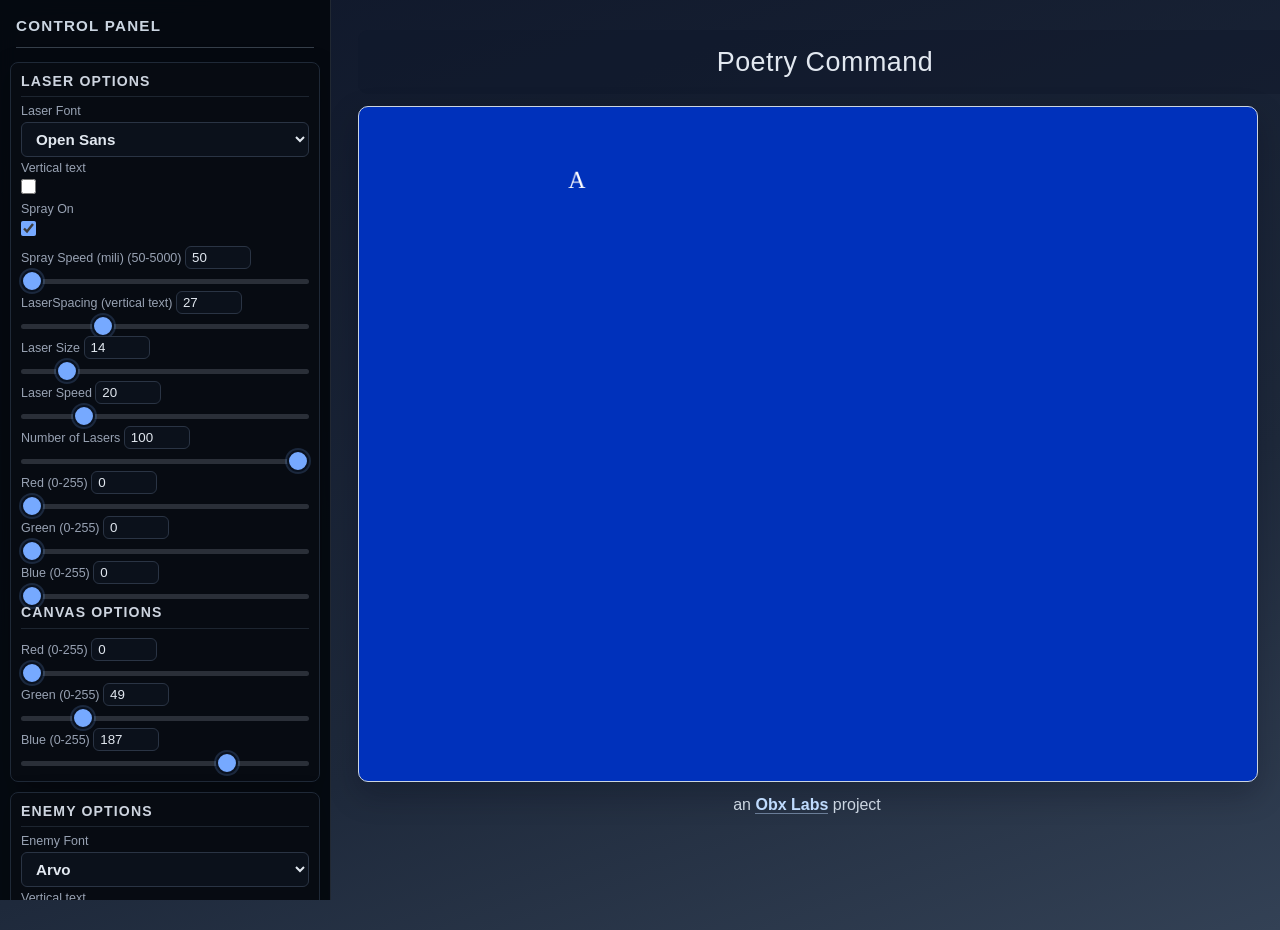
==== index-original-visual-design.html @ d194c836 "Add JSON settings system, presets UI, panel UX updates, and constitution text source" ====
<!DOCTYPE html>
<!-- saved from url=(0040)https://obxlabs.net/experiments/stamina/ -->
<html lang="en">

<head>
	<meta http-equiv="Content-Type" content="text/html; charset=UTF-8">

	<script src="./Jasons_Relative_Stamina_files/webfont.js"></script>
	<link href="./Jasons_Relative_Stamina_files/css" rel="stylesheet" type="text/css">
	<link href="./Jasons_Relative_Stamina_files/css(1)" rel="stylesheet" type="text/css">
	<link href="./Jasons_Relative_Stamina_files/css(2)" rel="stylesheet" type="text/css">
	<link href="./Jasons_Relative_Stamina_files/css(3)" rel="stylesheet" type="text/css">

	<link rel="stylesheet" type="text/css" href="./Jasons_Relative_Stamina_files/shootCSS2.css">
	<script src="./Jasons_Relative_Stamina_files/SAT.js"></script>
	<script src="./Jasons_Relative_Stamina_files/stamina_local_data.js" type="text/javascript"></script>
	<script src="./Jasons_Relative_Stamina_files/shoot_21b.js" type="text/javascript"></script>
	<title>Poetry Command</title>

	<style type="text/css">
		/* Copyright 2014-present Evernote Corporation. All rights reserved. */
		@keyframes caretBlink {
			from {
				opacity: 1.0;
			}

			to {
				opacity: 0.0;
			}
		}

		@keyframes rotateSpinner {
			from {
				transform: rotate(0deg);
			}

			to {
				transform: rotate(360deg);
			}
		}

		#text-tool-caret {
			animation-name: caretBlink;
			animation-iteration-count: infinite;
			animation-timing-function: cubic-bezier(1.0, 0, 0, 1.0);
			animation-duration: 1s;
		}

		#en-markup-loading-spinner {
			position: absolute;
			top: calc(50% - 16px);
			left: calc(50% - 16px);
			width: 32px;
			height: 32px;
		}

		#en-markup-loading-spinner img {
			position: relative;
			top: 0px;
			left: 0px;
			animation-name: rotateSpinner;
			animation-duration: 0.6s;
			animation-iteration-count: infinite;
			animation-timing-function: linear;
		}
	</style>
	<style type="text/css">
		/* Copyright 2014-present Evernote Corporation. All rights reserved. */
		.skitchToastBoxContainer {
			position: absolute;
			width: 100%;
			text-align: center;
			top: 30px;
			-webkit-user-select: none;
			-moz-user-select: none;
			pointer-events: none;
		}

		.skitchToastBox {
			width: 200px;
			height: 16px;
			padding: 12px;
			background-color: rgba(47, 55, 61, 0.95);
			border-radius: 4px;
			color: white;
			cursor: default;
			font-size: 10pt;
			text-shadow: 1px 1px 2px rgba(0, 0, 0, 0.32);
			font-family: 'Soleil', Helvetica, Arial, sans-serif;
			border: 2px rgba(255, 255, 255, 0.38) solid;
		}

		.lang-zh-cn .skitchToastBox {
			font-family: '微软雅黑', 'Microsoft YaHei', SimSun,
				'&#x30E1;&#x30A4;&#x30EA;&#x30AA;', Meiryo, 'MS PGothic', 'Soleil',
				Helvetica, Arial, sans-serif;
		}

		.lang-ja-jp .skitchToastBox {
			font-family: '&#x30E1;&#x30A4;&#x30EA;&#x30AA;', Meiryo, 'MS PGothic',
				'微软雅黑', 'Microsoft YaHei', SimSun, 'Soleil', Helvetica, Arial,
				sans-serif;
		}

		.skitchToast {
			padding-left: 20px;
			padding-right: 20px;
			display: inline-block;
			height: 10px;
			color: #f1f5f8;
			text-align: center;
		}

		.skitchVisible {
			/* Don't remove this class it's a hack used by the Evernote Clipper */
		}
	</style>
	<style type="text/css">
		/* Copyright 2014-present Evernote Corporation. All rights reserved. */

		@font-face {
			font-family: 'Soleil';
			src: url([data-uri]);
			font-weight: normal;
			font-style: normal;
		}
	</style>
	<style type="text/css">
		/* Copyright 2019-present Evernote Corporation. All rights reserved. */

		#en-markup-disabled {
			position: fixed;
			z-index: 9999;
			width: 100%;
			height: 100%;
			top: 0px;
			left: 0px;
			cursor: default;
			-webkit-user-select: none;
		}

		#en-markup-alert-container {
			position: absolute;
			z-index: 9999;
			width: 450px;
			left: calc(50% - 225px);
			top: calc(50% - 85px);
			background-color: white;
			box-shadow: 0 2px 7px 1px rgba(0, 0, 0, 0.35);
			-webkit-user-select: none;
		}

		#en-markup-alert-container .cell-1 {
			position: relative;
			height: 110px;
			width: 105px;
			float: left;
			text-align: center;
			background-image: url([data-uri]);
			background-position: 65% 50%;
			background-repeat: no-repeat;
		}

		#en-markup-alert-container .cell-2 {
			position: relative;
			float: left;
			width: 345px;
			margin-top: 29px;
			margin-bottom: 20px;
		}

		#en-markup-alert-container .cell-2 .cell-2-title {
			margin-bottom: 5px;
			padding-right: 30px;
			font-size: 12pt;
			font-family: Tahoma, Arial;
		}

		#en-markup-alert-container .cell-2 .cell-2-message {
			padding-right: 30px;
			font-size: 9.5pt;
			font-family: Tahoma, Arial;
		}

		#en-markup-alert-container .cell-3 {
			position: relative;
			width: 450px;
			height: 60px;
			float: left;
			background-color: rgb(240, 240, 240);
		}

		#en-markup-alert-container .cell-3 button {
			position: absolute;
			top: 12px;
			right: 15px;
			width: 110px;
			height: 36px;
		}

		#en-markup-alert-container .cell-3 button.alt-button {
			position: absolute;
			top: 12px;
			right: 140px;
			width: 110px;
			height: 36px;
		}
	</style>
</head>

<body>
	<div id="header" class="unSelect">Poetry Command</div>

	<canvas id="canvas" width="1000" height="785" style="background-color: rgb(0, 49, 187);"></canvas>

	<div id="footer" class="unSelect">an <a href="https://www.obxlabs.net" target="_blank" rel="noopener noreferrer">Obx Labs</a> project</div><br>
	<div id="Test" style="font: 20pt Arvo;">must</div>
	<div id="container">

		<div class="unSelect panel">
			<h1>LASER OPTIONS</h1>
			Laser Font
			<select id="laFont" onchange="updateLaserVal(&#39;laFont&#39;);">
				<option value="Open Sans">Open Sans</option>
				<option value="Josefin Slab"> Josefin Slab</option>
				<option value="Arvo">Arvo</option>
			</select>
			<br>
			Vertical text <br>
			<input type="checkbox" id="laOrientation" value="true" onchange="updateLaserVal(&#39;laOrientation&#39;)">
			<br>
			Spray On<br>
			<input type="checkbox" id="laSpray" value="true" onchange="updateLaserVal(&#39;laSpray&#39;)">
			<br>
			Spray Speed (mili) (50-5000) <input type="text" id="laTInterval"
				onchange="updateLaserVal(&#39;laTInterval&#39;)" maxlength="4" size="4">
			<br>
			<input type="range" id="laInterval" min="50" max="5000"
				onchange="updateLaserVal(&#39;laInterval&#39;)"><span id="lInterval"> 50</span>
			<br>
			LaserSpacing (vertical text) <input type="text" id="laTSpacing"
				onchange="updateLaserVal(&#39;laTSpacing&#39;)" maxlength="2" size="2">
			<br>
			<input type="range" id="laSpacing" min="1" max="99" onchange="updateLaserVal(&#39;laSpacing&#39;)"><span
				id="lSpacing"> 27</span>
			<br>
			Laser Size <input type="text" id="laTSize" onchange="updateLaserVal(&#39;laTSize&#39;)" maxlength="2"
				size="2">
			<br>
			<input type="range" id="laSize" min="1" max="99" onchange="updateLaserVal(&#39;laSize&#39;)"><span
				id="lSize"> 14pt</span>
			<br>
			Laser Speed <input type="text" id="laTSpeed" onchange="updateLaserVal(&#39;laTSpeed&#39;)" maxlength="2"
				size="2">
			<br>
			<input type="range" id="laSpeed" min="1" max="99" onchange="updateLaserVal(&#39;laSpeed&#39;)"><span
				id="lSpeed"> 20</span>
			<br>
			Number of Lasers <input type="text" id="laTTotal" onchange="updateLaserVal(&#39;laTTotal&#39;)"
				maxlength="2" size="2">
			<br>
			<input type="range" id="laTotal" min="1" max="99" onchange="updateLaserVal(&#39;laTotal&#39;)"><span
				id="lTotal"> 100</span>
			<br>
			Red (0-255) <input type="text" id="laTHue" onchange="updateLaserVal(&#39;laTHue&#39;)" maxlength="3"
				size="3">
			<br>
			<input type="range" id="laHue" min="0" max="255" onchange="updateLaserVal(&#39;laHue&#39;)"><span id="lHue">
				0</span>
			<br>
			Green (0-255) <input type="text" id="laTSat" onchange="updateLaserVal(&#39;laTSat&#39;)" maxlength="3"
				size="3">
			<br>
			<input type="range" id="laSat" min="0" max="255" onchange="updateLaserVal(&#39;laSat&#39;)"><span id="lSat">
				0</span>
			<br>
			Blue (0-255) <input type="text" id="laTLig" onchange="updateLaserVal(&#39;laTLig&#39;)" maxlength="3"
				size="3">
			<br>
			<input type="range" id="laLig" min="0" max="255" onchange="updateLaserVal(&#39;laLig&#39;)"><span id="lLig">
				0</span>

			<br>
			<h1>CANVAS OPTIONS</h1>

			Red (0-255) <input type="text" id="caTHue" onchange="updateCanvasVal(&#39;caTHue&#39;)" maxlength="3"
				size="3">
			<br>
			<input type="range" id="caHue" min="0" max="255" onchange="updateCanvasVal(&#39;caHue&#39;)"><span
				id="cHue"> 0</span>
			<br>
			Green (0-255) <input type="text" id="caTSat" onchange="updateCanvasVal(&#39;caTSat&#39;)" maxlength="3"
				size="3">
			<br>
			<input type="range" id="caSat" min="0" max="255" onchange="updateCanvasVal(&#39;caSat&#39;)"><span
				id="cSat"> 49</span>
			<br>
			Blue (0-255) <input type="text" id="caTLig" onchange="updateCanvasVal(&#39;caTLig&#39;)" maxlength="3"
				size="3">
			<br>
			<input type="range" id="caLig" min="0" max="255" onchange="updateCanvasVal(&#39;caLig&#39;)"><span
				id="cLig"> 187</span>
		</div>

		<div class="unSelect right panel">
			<h1>ENEMY OPTIONS</h1>

			Enemy Font
			<select id="enFont" onchange="updateEnemyVal(&#39;enFont&#39;);">
				<option value="Open Sans">Open Sans</option>
				<option value="Josefin Slab"> Josefin Slab</option>
				<option value="Arvo">Arvo</option>
			</select>
			<br>
			Vertical text <br>
			<input type="checkbox" id="enOrientation" value="true" onchange="updateEnemyVal(&#39;enOrientation&#39;)">
			<br>
			EnemySpacing (vertical text) <input type="text" id="enTSpacing"
				onchange="updateEnemyVal(&#39;enTSpacing&#39;)" maxlength="2" size="2">
			<br>
			<input type="range" id="enSpacing" min="1" max="99" onchange="updateEnemyVal(&#39;enSpacing&#39;)"><span
				id="eSpacing"> 20</span>
			<br>
			Enemy Spawn Rate (mili) (50-5000) <input type="text" id="enTInterval"
				onchange="updateEnemyVal(&#39;enTInterval&#39;)" maxlength="4" size="4">
			<br>
			<input type="range" id="enInterval" min="50" max="5000"
				onchange="updateEnemyVal(&#39;enInterval&#39;)"><span id="eInterval"> 500</span>
			<br>
			Enemy Size <input type="text" id="enTSize" onchange="updateEnemyVal(&#39;enTSize&#39;)" maxlength="2"
				size="2">
			<br>
			<input type="range" id="enSize" min="1" max="99" onchange="updateEnemyVal(&#39;enSize&#39;)"><span
				id="eSize"> 20pt</span>
			<br>
			Enemy Base Speed <input type="text" id="enTBSpeed" onchange="updateEnemyVal(&#39;enTBSpeed&#39;)"
				maxlength="2" size="2">
			<br>
			<input type="range" id="enBSpeed" min="1" max="99" onchange="updateEnemyVal(&#39;enBSpeed&#39;)"><span
				id="eBSpeed"> 2</span>
			<br>
			Enemy Speed Variation <input type="text" id="enTSpeed" onchange="updateEnemyVal(&#39;enTSpeed&#39;)"
				maxlength="2" size="2">
			<br>
			<input type="range" id="enSpeed" min="0" max="99" onchange="updateEnemyVal(&#39;enSpeed&#39;)"><span
				id="eSpeed"> 12</span>
			<br>
			Enemy Total <input type="text" id="enTTotal" onchange="updateEnemyVal(&#39;enTTotal&#39;)" maxlength="2"
				size="2">
			<br>
			<input type="range" id="enTotal" min="1" max="99" onchange="updateEnemyVal(&#39;enTotal&#39;)"><span
				id="eTotal"> 12</span>
			<br>
			Red (0-255) <input type="text" id="enTHue" onchange="updateEnemyVal(&#39;enTHue&#39;)" maxlength="3"
				size="3">
			<br>
			<input type="range" id="enHue" min="0" max="255" onchange="updateEnemyVal(&#39;enHue&#39;)"><span id="eHue">
				255</span>
			<br>
			Green (0-255) <input type="text" id="enTSat" onchange="updateEnemyVal(&#39;enTSat&#39;)" maxlength="3"
				size="3">
			<br>
			<input type="range" id="enSat" min="0" max="255" onchange="updateEnemyVal(&#39;enSat&#39;)"><span id="eSat">
				255</span>
			<br>
			Blue (0-255) <input type="text" id="enTLig" onchange="updateEnemyVal(&#39;enTLig&#39;)" maxlength="3"
				size="3">
			<br>
			<input type="range" id="enLig" min="0" max="255" onchange="updateEnemyVal(&#39;enLig&#39;)"><span id="eLig">
				255</span>
		</div>

		<div class="unSelect right panel">
			<h1>EXPLOSION OPTIONS</h1>

			Fragment Font
			<select id="frFont" onchange="updateFragmentVal(&#39;frFont&#39;);">
				<option value="Open Sans">Open Sans</option>
				<option value="Josefin Slab"> Josefin Slab</option>
				<option value="Arvo">Arvo</option>
			</select>
			<br>
			Fragment Size <input type="text" id="frTSize" onchange="updateFragmentVal(&#39;frTSize&#39;)" maxlength="2"
				size="2">
			<br>
			<input type="range" id="frSize" min="5" max="50" onchange="updateFragmentVal(&#39;frSize&#39;)"><span
				id="fSize"> 20pt</span>
			<br>
			Fade Speed (0.1-1) <input type="text" id="frTFade" onchange="updateFragmentVal(&#39;frTFade&#39;)"
				maxlength="3" size="3">
			<br>
			<input type="range" id="frFade" min="1" max="80" onchange="updateFragmentVal(&#39;frFade&#39;)"><span
				id="fFade"> 20</span>
			<br>
			Fragment Base Speed (1-10) <input type="text" id="frTBSpeed"
				onchange="updateFragmentVal(&#39;frTBSpeed&#39;)" maxlength="2" size="2">
			<br>
			<input type="range" id="frBSpeed" min="1" max="99" onchange="updateFragmentVal(&#39;frBSpeed&#39;)"><span
				id="fBSpeed"> 3</span>
			<br>
			Fragment Speed Variation (0-20) <input type="text" id="frTSpeed"
				onchange="updateFragmentVal(&#39;frTSpeed&#39;)" maxlength="2" size="2">
			<br>
			<input type="range" id="frSpeed" min="0" max="99" onchange="updateFragmentVal(&#39;frSpeed&#39;)"><span
				id="fSpeed"> 17</span>
			<br>
			Red (0-255) <input type="text" id="frTHue" onchange="updateFragmentVal(&#39;frTHue&#39;)" maxlength="3"
				size="3">
			<br>
			<input type="range" id="frHue" min="0" max="255" onchange="updateFragmentVal(&#39;frHue&#39;)"><span
				id="fHue"> 156</span>
			<br>
			Green (0-255) <input type="text" id="frTSat" onchange="updateFragmentVal(&#39;frTSat&#39;)" maxlength="3"
				size="3">
			<br>
			<input type="range" id="frSat" min="0" max="255" onchange="updateFragmentVal(&#39;frSat&#39;)"><span
				id="fSat"> 100</span>
			<br>
			Blue (0-255) <input type="text" id="frTLig" onchange="updateFragmentVal(&#39;frTLig&#39;)" maxlength="3"
				size="3">
			<br>
			<input type="range" id="frLig" min="0" max="255" onchange="updateFragmentVal(&#39;frLig&#39;)"><span
				id="fLig"> 50</span>
			<br>
			Color Change Speed (0-20) <input type="text" id="frTRate" onchange="updateFragmentVal(&#39;frTRate&#39;)"
				maxlength="3" size="3">
			<br>
			<input type="range" id="frRate" min="0" max="99" onchange="updateFragmentVal(&#39;frRate&#39;)"><span
				id="fRate"> 5</span>
		</div>
		<div class="panel">


			<h1 class="unSelect">SET CURRENT SETTINGS AS DEFAULT</h1>
			<h2 class="unSelect"> Optional: leave a note to yourself about this build to be seen in the logbook </h2>
			<input type="text" name="noteString" id="noteStringArea" value="Note Here">
			<form method="get" action="https://obxlabs.net/experiments/stamina/">
				<input type="text" name="valString" id="valStringArea">
				<input type="button" value="GenerateString" onclick="getValueString()">
				<input type="submit" value="Submit as Default">
			</form>

			<h1 class="unSelect">RESETS</h1>
			<input type="submit" value="Reset to Default" onclick="resetVals(false)">
			<input type="submit" value="Reset to Origin" onclick="resetVals(true)"> <br>
			Resets will change the appearance, but need to be saved through the 'Set as Default' system or they will be
			overriden by the default when the page reloads.


			<h1 class="unSelect">LOG ALL CURRENT SETTINGS</h1>
			<span class="unSelect">Prints out all the current settings using the programming varirable names as
				identifiers. Copy Paste into a document and save or email it to me.</span>
			<br>
			<button type="button" id="caLog" onclick="updateCanvasVal(&#39;caLog&#39;)">Generate Log</button><br><span
				id="cLog"> </span>




		</div>


	</div>

	<deepl-input-controller translate="no"><template shadowrootmode="open">
			<link rel="stylesheet" href="chrome-extension://cofdbpoegempjloogbagkncekinflcnj/build/content.css">
			<div dir="ltr" style="visibility: initial !important;">
				<div class="dl-input-translation-container svelte-95aucy">
					<div></div>
				</div>
			</div>
		</template></deepl-input-controller>
</body>

</html>
---- Jasons_Relative_Stamina_files/shootCSS2.css ----
/* http://meyerweb.com/eric/tools/css/reset/ 
   v2.0 | 20110126
   License: none (public domain)
*/

html, body, div, span, applet, object, iframe,
h1, h2, h3, h4, h5, h6, p, blockquote, pre,
a, abbr, acronym, address, big, cite, code,
del, dfn, em, img, ins, kbd, q, s, samp,
small, strike, strong, sub, sup, tt, var,
b, u, i, center,
dl, dt, dd, ol, ul, li,
fieldset, form, label, legend,
table, caption, tbody, tfoot, thead, tr, th, td,
article, aside, canvas, details, embed, 
figure, figcaption, footer, header, hgroup, 
menu, nav, output, ruby, section, summary,
time, mark, audio, video {
	margin: 0;
	padding: 0;
	border: 0;
	font-size: 100%;
	font: inherit;
	vertical-align: baseline;
}
/* HTML5 display-role reset for older browsers */
article, aside, details, figcaption, figure, 
footer, header, hgroup, menu, nav, section {
	display: block;
}
body {
	line-height: 1;
}
ol, ul {
	list-style: none;
}
blockquote, q {
	quotes: none;
}
blockquote:before, blockquote:after,
q:before, q:after {
	content: '';
	content: none;
}
table {
	border-collapse: collapse;
	border-spacing: 0;
}



:root {
	--bg-ink: #0f172a;
	--bg-deep: #1e293b;
	--accent: #3b82f6;
	--accent-soft: #93c5fd;
	--text-strong: #e2e8f0;
	--panel-bg: rgba(8, 12, 20, 0.94);
	--panel-border: #1f2937;
	--panel-text: #98a2b3;
	--canvas-frame: #cbd5e1;
	--panel-input-bg: #0b111b;
	--panel-input-border: #2a3444;
	--panel-heading: #cdd4df;
	--panel-value: #76a9ff;
	--panel-track: #2a2f38;
}

body {
	padding: 0 0 0 334px;
	margin: 0;
	line-height: 1.35;
	min-height: 100vh;
	background:
		linear-gradient(160deg, var(--bg-ink), var(--bg-deep) 65%, #334155 100%);
	font-family: "Open Sans", "Helvetica Neue", Helvetica, Arial, sans-serif;
}

canvas {
	display: block;
	width: min(1000px, calc(100vw - 382px));
	height: auto;
	margin: 0 auto 0 24px;
	border: 1px solid var(--canvas-frame);
	border-radius: 10px;
	background: #fff;
	box-shadow: 0 12px 30px rgba(2, 6, 23, 0.25);
}

#header {
	width: min(1000px, calc(100vw - 382px));
	margin: 30px auto 12px 24px;
	padding: 14px 18px;
	border-radius: 10px;
	background: rgba(15, 23, 42, 0.48);
	font-family: "Source Sans Pro", "Open Sans", "Helvetica Neue", Helvetica, Arial, sans-serif;
	font-size: clamp(1.5rem, 2.1vw, 1.95rem);
	letter-spacing: 0.02em;
	color: var(--text-strong);
	text-align: center;
	text-transform: none;
	text-shadow: none;
}

#footer {
	width: min(1000px, calc(100vw - 382px));
	margin: 12px auto 12px 24px;
	text-align: center;
	font-family: "Source Sans Pro", "Open Sans", "Helvetica Neue", Helvetica, Arial, sans-serif;
	font-size: 1rem;
	color: #cbd5e1;
}

#footer a {
	color: #bfdbfe;
	font-weight: 600;
	text-decoration: none;
	border-bottom: 1px solid rgba(191, 219, 254, 0.45);
	transition: color 150ms ease, border-color 150ms ease;
}

#footer a:hover {
	color: #eff6ff;
	border-bottom-color: rgba(239, 246, 255, 0.9);
}

#Test {
	position: absolute;
	visibility: hidden;
	height: auto;
	width: auto;
	background: #f00;
}

.unSelect {
	-webkit-touch-callout: none;
	-webkit-user-select: none;
	-khtml-user-select: none;
	-moz-user-select: moz-none;
	-ms-user-select: none;
	user-select: none;
}

#container {
	display: block;
	position: fixed;
	top: 0;
	left: 0;
	bottom: 0;
	width: 310px;
	margin: 0;
	padding: 12px 10px 24px 10px;
	overflow-y: auto;
	overflow-x: hidden;
	border-right: 1px solid rgba(148, 163, 184, 0.2);
	background: rgba(5, 9, 15, 0.94);
	backdrop-filter: blur(8px);
}

#container::before {
	content: "Control Panel";
	display: block;
	margin: 4px 6px 14px 6px;
	padding-bottom: 10px;
	border-bottom: 1px solid rgba(148, 163, 184, 0.35);
	font-family: "Source Sans Pro", "Open Sans", "Helvetica Neue", Helvetica, Arial, sans-serif;
	font-size: 0.95rem;
	font-weight: 700;
	letter-spacing: 0.08em;
	text-transform: uppercase;
	color: #cbd5e1;
}

.panel {
	float: none;
	width: auto;
	margin: 0 0 10px 0;
	padding: 10px 10px;
	font-size: 12.5px;
	font-family: "Open Sans", "Helvetica Neue", Helvetica, Arial, sans-serif;
	color: var(--panel-text);
	background-color: var(--panel-bg);
	border: 1px solid var(--panel-border);
	border-radius: 8px;
	text-align: left;
	line-height: 1.25;
	box-shadow: 0 8px 24px rgba(0, 0, 0, 0.28);
}

.panel h1 {
	margin: 0 0 7px 0;
	padding-bottom: 6px;
	border-bottom: 1px solid rgba(53, 64, 79, 0.5);
	font-family: "Source Sans Pro", "Open Sans", "Helvetica Neue", Helvetica, Arial, sans-serif;
	font-size: 0.88rem;
	font-weight: 700;
	letter-spacing: 0.08em;
	text-transform: uppercase;
	color: var(--panel-heading);
}

h2 {
	margin: 2px 0 6px 0;
	font-size: 0.8rem;
	font-family: "Source Sans Pro", "Open Sans", "Helvetica Neue", Helvetica, Arial, sans-serif;
	font-weight: 600;
	letter-spacing: 0.03em;
	color: #7f8a9a;
}

select,
input[type="text"] {
	border: 1px solid var(--panel-input-border);
	border-radius: 6px;
	background: var(--panel-input-bg);
	color: #e2e8f0;
	padding: 3px 6px;
	margin: 2px 0 4px 0;
}

select {
	width: 100%;
	padding: 7px 10px;
	font-size: 0.95rem;
	font-weight: 600;
}

input[type="text"] {
	width: auto;
	min-width: 52px;
}

#settingsPresetName,
#valStringArea,
#settingsPresetList {
	width: 100%;
}

#settingsStatus {
	margin-top: 6px;
	font-size: 0.78rem;
	line-height: 1.2;
	color: #93c5fd;
}

.panel code {
	font-family: "Courier New", Courier, monospace;
	color: #bfdbfe;
	background: rgba(30, 41, 59, 0.55);
	padding: 1px 4px;
	border-radius: 4px;
}

input[type="checkbox"] {
	accent-color: var(--panel-value);
	width: 15px;
	height: 15px;
	margin: 3px 0 8px 0;
}

input[type="range"] {
	-webkit-appearance: none;
	appearance: none;
	width: 100%;
	height: 5px;
	background: var(--panel-track);
	border-radius: 999px;
	outline: none;
	margin: 3px 0 5px 0;
}

input[type="range"]::-webkit-slider-thumb {
	-webkit-appearance: none;
	appearance: none;
	width: 22px;
	height: 22px;
	border-radius: 50%;
	background: var(--panel-value);
	border: 2px solid #0a1220;
	box-shadow: 0 0 0 2px rgba(118, 169, 255, 0.18);
	cursor: pointer;
}

input[type="range"]::-moz-range-track {
	height: 5px;
	background: var(--panel-track);
	border-radius: 999px;
}

input[type="range"]::-moz-range-thumb {
	width: 22px;
	height: 22px;
	border-radius: 50%;
	background: var(--panel-value);
	border: 2px solid #0a1220;
	box-shadow: 0 0 0 2px rgba(118, 169, 255, 0.18);
	cursor: pointer;
}

.panel input[type="range"] + span {
	display: none;
}

.panel button,
.panel input[type="button"],
.panel input[type="submit"] {
	background: #111827;
	color: #dbe4ef;
	border: 1px solid #2e3a4f;
	border-radius: 6px;
	padding: 5px 9px;
	margin: 4px 4px 5px 0;
	font-size: 0.78rem;
	cursor: pointer;
}

.panel br {
	line-height: 0.7;
}

.panel button:hover,
.panel input[type="button"]:hover,
.panel input[type="submit"]:hover {
	border-color: #4e6587;
	color: #eff6ff;
}

.data {
	font-weight: 700;
}

@media (max-width: 860px) {
	#header {
		width: calc(100vw - 32px);
		margin: 18px auto 10px auto;
	}

	#footer {
		width: calc(100vw - 32px);
		font-size: 1rem;
		margin: 10px auto 8px auto;
	}

	#container {
		position: static;
		width: calc(100vw - 24px);
		max-width: 680px;
		margin: 8px auto 20px auto;
		padding: 8px 4px;
		border-right: 0;
		background: rgba(15, 23, 42, 0.35);
	}

	#container::before {
		margin: 2px 8px 10px 8px;
	}

	body {
		padding-left: 0;
	}

	.panel {
		float: none;
		width: auto;
		max-width: 460px;
		margin: 10px auto;
	}

	canvas {
		width: calc(100vw - 32px);
		margin: 0 auto;
	}
}
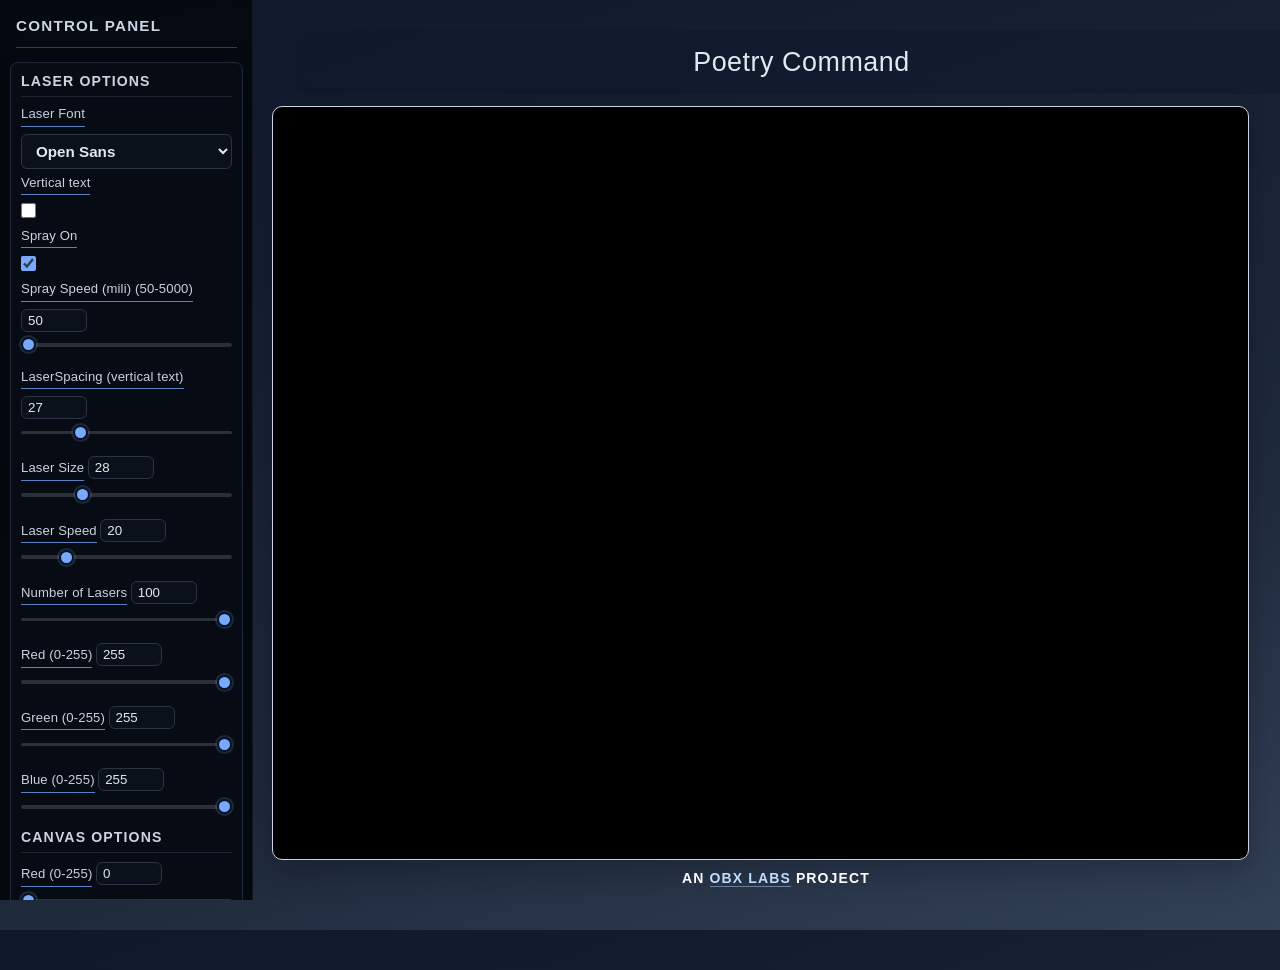
==== commit ba11f16d: "Rename assets directory to data and refine responsive layout" ====
--- a/index-original-visual-design.html
+++ b/index-original-visual-design.html
@@ -5,16 +5,16 @@
 <head>
 	<meta http-equiv="Content-Type" content="text/html; charset=UTF-8">
 
-	<script src="./Jasons_Relative_Stamina_files/webfont.js"></script>
-	<link href="./Jasons_Relative_Stamina_files/css" rel="stylesheet" type="text/css">
-	<link href="./Jasons_Relative_Stamina_files/css(1)" rel="stylesheet" type="text/css">
-	<link href="./Jasons_Relative_Stamina_files/css(2)" rel="stylesheet" type="text/css">
-	<link href="./Jasons_Relative_Stamina_files/css(3)" rel="stylesheet" type="text/css">
-
-	<link rel="stylesheet" type="text/css" href="./Jasons_Relative_Stamina_files/shootCSS2.css">
-	<script src="./Jasons_Relative_Stamina_files/SAT.js"></script>
-	<script src="./Jasons_Relative_Stamina_files/stamina_local_data.js" type="text/javascript"></script>
-	<script src="./Jasons_Relative_Stamina_files/shoot_21b.js" type="text/javascript"></script>
+	<script src="./data/webfont.js"></script>
+	<link href="./data/css" rel="stylesheet" type="text/css">
+	<link href="./data/css(1)" rel="stylesheet" type="text/css">
+	<link href="./data/css(2)" rel="stylesheet" type="text/css">
+	<link href="./data/css(3)" rel="stylesheet" type="text/css">
+
+	<link rel="stylesheet" type="text/css" href="./data/shootCSS2.css">
+	<script src="./data/SAT.js"></script>
+	<script src="./data/stamina_local_data.js" type="text/javascript"></script>
+	<script src="./data/shoot_21b.js" type="text/javascript"></script>
 	<title>Poetry Command</title>
 
 	<style type="text/css">
--- a/data/shootCSS2.css
+++ b/data/shootCSS2.css
@@ -0,0 +1,476 @@
+/* http://meyerweb.com/eric/tools/css/reset/ 
+   v2.0 | 20110126
+   License: none (public domain)
+*/
+
+html, body, div, span, applet, object, iframe,
+h1, h2, h3, h4, h5, h6, p, blockquote, pre,
+a, abbr, acronym, address, big, cite, code,
+del, dfn, em, img, ins, kbd, q, s, samp,
+small, strike, strong, sub, sup, tt, var,
+b, u, i, center,
+dl, dt, dd, ol, ul, li,
+fieldset, form, label, legend,
+table, caption, tbody, tfoot, thead, tr, th, td,
+article, aside, canvas, details, embed, 
+figure, figcaption, footer, header, hgroup, 
+menu, nav, output, ruby, section, summary,
+time, mark, audio, video {
+	margin: 0;
+	padding: 0;
+	border: 0;
+	font-size: 100%;
+	font: inherit;
+	vertical-align: baseline;
+}
+/* HTML5 display-role reset for older browsers */
+article, aside, details, figcaption, figure, 
+footer, header, hgroup, menu, nav, section {
+	display: block;
+}
+body {
+	line-height: 1;
+}
+ol, ul {
+	list-style: none;
+}
+blockquote, q {
+	quotes: none;
+}
+blockquote:before, blockquote:after,
+q:before, q:after {
+	content: '';
+	content: none;
+}
+table {
+	border-collapse: collapse;
+	border-spacing: 0;
+}
+
+
+
+:root {
+	--bg-ink: #0f172a;
+	--bg-deep: #1e293b;
+	--accent: #3b82f6;
+	--accent-soft: #93c5fd;
+	--text-strong: #e2e8f0;
+	--panel-bg: rgba(8, 12, 20, 0.94);
+	--panel-border: #1f2937;
+	--panel-text: #98a2b3;
+	--canvas-frame: #cbd5e1;
+	--panel-input-bg: #0b111b;
+	--panel-input-border: #2a3444;
+	--panel-heading: #cdd4df;
+	--panel-value: #76a9ff;
+	--panel-track: #2a2f38;
+}
+
+body {
+	padding: 0 0 0 272px;
+	margin: 0;
+	line-height: 1.35;
+	min-height: 100vh;
+	background:
+		linear-gradient(160deg, var(--bg-ink), var(--bg-deep) 65%, #334155 100%);
+	font-family: "Open Sans", "Helvetica Neue", Helvetica, Arial, sans-serif;
+}
+
+body.panel-hidden {
+	padding-left: 0;
+}
+
+canvas {
+	display: block;
+	width: min(1000px, calc(100vw - 305px));
+	height: auto;
+	margin: 0 auto 0 0;
+	border: 1px solid var(--canvas-frame);
+	border-radius: 10px;
+	background: #fff;
+	box-shadow: 0 12px 30px rgba(2, 6, 23, 0.25);
+}
+
+body.panel-hidden canvas {
+	width: calc(100vw - 24px);
+	margin: 0 auto;
+}
+
+#header {
+	width: min(1000px, calc(100vw - 305px));
+	margin: 30px auto 12px 24px;
+	padding: 14px 18px;
+	border-radius: 10px;
+	background: rgba(15, 23, 42, 0.48);
+	font-family: "Source Sans Pro", "Open Sans", "Helvetica Neue", Helvetica, Arial, sans-serif;
+	font-size: clamp(1.5rem, 2.1vw, 1.95rem);
+	letter-spacing: 0.02em;
+	color: var(--text-strong);
+	text-align: center;
+	text-transform: none;
+	text-shadow: none;
+}
+
+body.panel-hidden #header {
+	width: calc(100vw - 24px);
+	margin-left: auto;
+	margin-right: auto;
+}
+
+#footer {
+	margin: 10px 0 18px;
+	font: 700 14px/1.2 "Aldrich", "Segoe UI", sans-serif;
+	letter-spacing: 0.08em;
+	text-transform: uppercase;
+	text-align: center;
+	color: #ffffff;
+}
+
+#footer a {
+	color: #bfdbfe;
+	font-weight: 600;
+	text-decoration: none;
+	border-bottom: 1px solid rgba(191, 219, 254, 0.45);
+	transition: color 150ms ease, border-color 150ms ease;
+}
+
+#footer a:hover {
+	color: #eff6ff;
+	border-bottom-color: rgba(239, 246, 255, 0.9);
+}
+
+#currentAmendment {
+	margin: 10px 0 6px;
+	font: 700 15px/1.2 "Aldrich", "Segoe UI", sans-serif;
+	letter-spacing: 0.08em;
+	text-transform: uppercase;
+	text-align: center;
+	color: #ffffff;
+	min-height: 1.2em;
+}
+
+body.panel-hidden #currentAmendment {
+	width: calc(100vw - 24px);
+	margin-left: auto;
+	margin-right: auto;
+}
+
+#amendmentSentence {
+	margin: 0 0 12px;
+	font: 600 15px/1.35 "Source Sans Pro", "Open Sans", "Helvetica Neue", Helvetica, Arial, sans-serif;
+	text-align: center;
+	color: rgba(255, 255, 255, 0.92);
+	min-height: 1.35em;
+}
+
+body.panel-hidden #amendmentSentence {
+	width: calc(100vw - 24px);
+	margin-left: auto;
+	margin-right: auto;
+}
+
+#crimesLine {
+	margin: 0 0 18px;
+	display: block;
+	font: 700 30px/1.2 "Aldrich", "Segoe UI", sans-serif;
+	letter-spacing: 0.06em;
+	text-transform: uppercase;
+	text-align: center;
+	color: #ffffff;
+	min-height: 1.2em;
+}
+
+body.panel-hidden #crimesLine {
+	width: calc(100vw - 24px);
+	margin-left: auto;
+	margin-right: auto;
+}
+
+#Test {
+	position: absolute;
+	visibility: hidden;
+	height: auto;
+	width: auto;
+	background: #f00;
+}
+
+.unSelect {
+	-webkit-touch-callout: none;
+	-webkit-user-select: none;
+	-khtml-user-select: none;
+	-moz-user-select: moz-none;
+	-ms-user-select: none;
+	user-select: none;
+}
+
+#container {
+	display: block;
+	position: fixed;
+	top: 0;
+	left: 0;
+	bottom: 0;
+	width: 233px;
+	margin: 0;
+	padding: 12px 10px 24px 10px;
+	overflow-y: auto;
+	overflow-x: hidden;
+	border-right: none;
+	background: rgba(5, 9, 15, 0.94);
+	backdrop-filter: blur(8px);
+}
+
+#container::after {
+	content: "";
+	position: absolute;
+	top: 0;
+	right: 0;
+	bottom: 0;
+	width: 1px;
+	background: rgba(148, 163, 184, 0.2);
+	transform: scaleX(0.5);
+	transform-origin: right center;
+	pointer-events: none;
+}
+
+#container::before {
+	content: "Control Panel";
+	display: block;
+	margin: 4px 6px 14px 6px;
+	padding-bottom: 10px;
+	border-bottom: 1px solid rgba(148, 163, 184, 0.35);
+	font-family: "Source Sans Pro", "Open Sans", "Helvetica Neue", Helvetica, Arial, sans-serif;
+	font-size: 0.95rem;
+	font-weight: 700;
+	letter-spacing: 0.08em;
+	text-transform: uppercase;
+	color: #cbd5e1;
+}
+
+.panel {
+	float: none;
+	width: auto;
+	margin: 0 0 10px 0;
+	padding: 10px 10px;
+	font-size: 12.5px;
+	font-family: "Open Sans", "Helvetica Neue", Helvetica, Arial, sans-serif;
+	color: var(--panel-text);
+	background-color: var(--panel-bg);
+	border: 1px solid var(--panel-border);
+	border-radius: 8px;
+	text-align: left;
+	line-height: 1.25;
+	box-shadow: 0 8px 24px rgba(0, 0, 0, 0.28);
+}
+
+.panel h1 {
+	margin: 0 0 7px 0;
+	padding-bottom: 6px;
+	border-bottom: 1px solid rgba(53, 64, 79, 0.5);
+	font-family: "Source Sans Pro", "Open Sans", "Helvetica Neue", Helvetica, Arial, sans-serif;
+	font-size: 0.88rem;
+	font-weight: 700;
+	letter-spacing: 0.08em;
+	text-transform: uppercase;
+	color: var(--panel-heading);
+}
+
+h2 {
+	margin: 2px 0 6px 0;
+	font-size: 0.8rem;
+	font-family: "Source Sans Pro", "Open Sans", "Helvetica Neue", Helvetica, Arial, sans-serif;
+	font-weight: 600;
+	letter-spacing: 0.03em;
+	color: #7f8a9a;
+}
+
+select,
+input[type="text"] {
+	border: 1px solid var(--panel-input-border);
+	border-radius: 6px;
+	background: var(--panel-input-bg);
+	color: #e2e8f0;
+	padding: 3px 6px;
+	margin: 2px 0 4px 0;
+}
+
+select {
+	width: 100%;
+	padding: 7px 10px;
+	font-size: 0.95rem;
+	font-weight: 600;
+}
+
+input[type="text"] {
+	width: auto;
+	min-width: 52px;
+}
+
+.control-label {
+	display: inline-block;
+	margin: 2px 0 5px 0;
+	padding-bottom: 3px;
+	border-bottom: 1px solid rgba(118, 169, 255, 0.75);
+	color: #c9d2df;
+	font-size: 0.82rem;
+	letter-spacing: 0.01em;
+}
+
+#settingsPresetName,
+#valStringArea,
+#settingsPresetList {
+	width: 100%;
+}
+
+#settingsStatus {
+	margin-top: 6px;
+	font-size: 0.78rem;
+	line-height: 1.2;
+	color: #93c5fd;
+}
+
+.panel code {
+	font-family: "Courier New", Courier, monospace;
+	color: #bfdbfe;
+	background: rgba(30, 41, 59, 0.55);
+	padding: 1px 4px;
+	border-radius: 4px;
+}
+
+input[type="checkbox"] {
+	accent-color: var(--panel-value);
+	width: 15px;
+	height: 15px;
+	margin: 3px 0 8px 0;
+}
+
+input[type="range"] {
+	-webkit-appearance: none;
+	appearance: none;
+	width: 100%;
+	height: 3.5px;
+	background: var(--panel-track);
+	border-radius: 999px;
+	outline: none;
+	margin: 5px 0 20px 0;
+}
+
+input[type="range"]::-webkit-slider-thumb {
+	-webkit-appearance: none;
+	appearance: none;
+	width: 15px;
+	height: 15px;
+	border-radius: 50%;
+	background: var(--panel-value);
+	border: 2px solid #0a1220;
+	box-shadow: 0 0 0 2px rgba(118, 169, 255, 0.18);
+	cursor: pointer;
+}
+
+input[type="range"]::-moz-range-track {
+	height: 3.5px;
+	background: var(--panel-track);
+	border-radius: 999px;
+}
+
+input[type="range"]::-moz-range-thumb {
+	width: 15px;
+	height: 15px;
+	border-radius: 50%;
+	background: var(--panel-value);
+	border: 2px solid #0a1220;
+	box-shadow: 0 0 0 2px rgba(118, 169, 255, 0.18);
+	cursor: pointer;
+}
+
+.panel input[type="range"] + span {
+	display: none;
+}
+
+.panel button,
+.panel input[type="button"],
+.panel input[type="submit"] {
+	background: #111827;
+	color: #dbe4ef;
+	border: 1px solid #2e3a4f;
+	border-radius: 6px;
+	padding: 5px 9px;
+	margin: 4px 4px 5px 0;
+	font-size: 0.78rem;
+	cursor: pointer;
+}
+
+.panel br {
+	line-height: 0.7;
+}
+
+
+.panel button:hover,
+.panel input[type="button"]:hover,
+.panel input[type="submit"]:hover {
+	border-color: #4e6587;
+	color: #eff6ff;
+}
+
+.data {
+	font-weight: 700;
+}
+
+@media (max-width: 860px) {
+	#header {
+		width: calc(100vw - 32px);
+		margin: 18px auto 10px auto;
+	}
+
+	#footer {
+		width: calc(100vw - 32px);
+		font-size: 1rem;
+		margin: 10px auto 8px auto;
+	}
+
+	#currentAmendment {
+		width: calc(100vw - 32px);
+		margin: 10px auto 10px auto;
+	}
+
+	#amendmentSentence {
+		width: calc(100vw - 32px);
+		margin: 0 auto 10px auto;
+		font-size: 1rem;
+	}
+
+	#crimesLine {
+		width: calc(100vw - 32px);
+		margin: 0 auto 10px auto;
+		font-size: 1.9rem;
+	}
+
+	#container {
+		position: static;
+		width: calc(100vw - 24px);
+		max-width: 680px;
+		margin: 8px auto 20px auto;
+		padding: 8px 4px;
+		border-right: 0;
+		background: rgba(15, 23, 42, 0.35);
+	}
+
+	#container::before {
+		margin: 2px 8px 10px 8px;
+	}
+
+	body {
+		padding-left: 0;
+	}
+
+	.panel {
+		float: none;
+		width: auto;
+		max-width: 460px;
+		margin: 10px auto;
+	}
+
+	canvas {
+		width: calc(100vw - 32px);
+		margin: 0 auto;
+	}
+}
